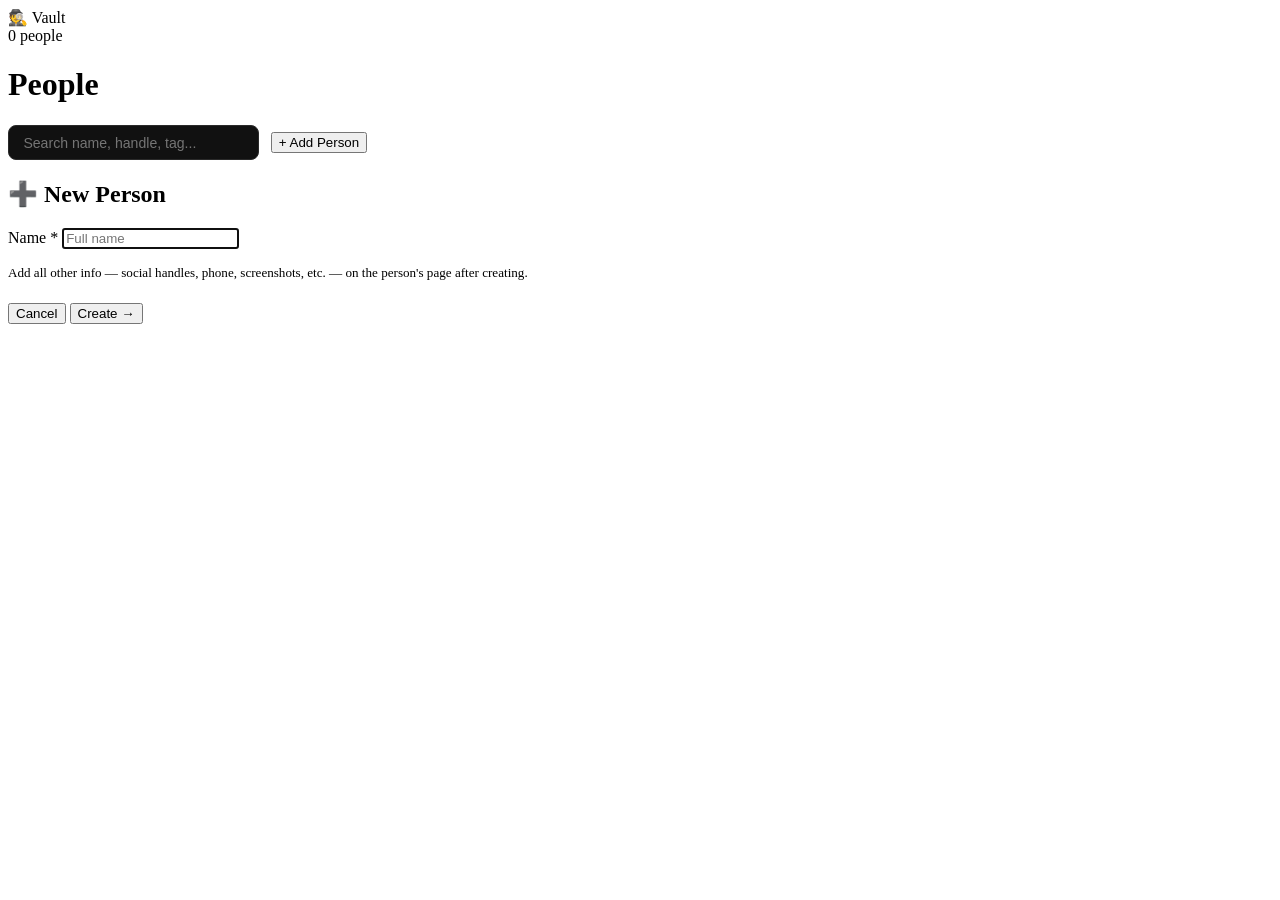
==== frontend/index.html @ 014ef315 "Update index.html" ====
<!DOCTYPE html>
<html lang="en">
<head>
  <meta charset="UTF-8"/>
  <meta name="viewport" content="width=device-width, initial-scale=1.0"/>
  <title>Vault</title>
  <link rel="stylesheet" href="/static/style.css"/>
</head>
<body>

<header>
  <div class="logo">🕵️ <span>Vault</span></div>
  <nav>
    <span id="count-badge" class="count-badge">0 people</span>
  </nav>
</header>

<div class="page">

  <div class="page-header">
    <h1>People</h1>
    <div style="display:flex; gap:0.75rem; align-items:center; flex-wrap:wrap;">
      <input
        id="search-input"
        type="text"
        placeholder="Search name, handle, tag..."
        style="background:#111; border:1px solid #2a2a2a; border-radius:8px;
               color:#e8e8e8; font-size:0.88rem; padding:0.55rem 0.9rem;
               outline:none; width:220px;"
      />
      <button class="btn btn-primary" id="add-btn">+ Add Person</button>
    </div>
  </div>

  <div id="people-grid" class="people-grid"></div>

</div>

<!-- Modal — name only -->
<div class="modal-overlay" id="add-modal">
  <div class="modal">
    <h2>➕ New Person</h2>
    <form id="add-form">
      <div class="form-group">
        <label>Name *</label>
        <input type="text" name="name" placeholder="Full name" required autofocus/>
      </div>
      <p style="color:var(--muted); font-size:0.82rem; margin-bottom:1.2rem; line-height:1.6;">
        Add all other info — social handles, phone, screenshots, etc. — on the person's page after creating.
      </p>
      <div class="form-actions">
        <button type="button" class="btn btn-secondary" id="modal-close">Cancel</button>
        <button type="submit" class="btn btn-primary">Create →</button>
      </div>
    </form>
  </div>
</div>

<div class="toast" id="toast"></div>

<script src="/static/index.js"></script>
</body>
</html>
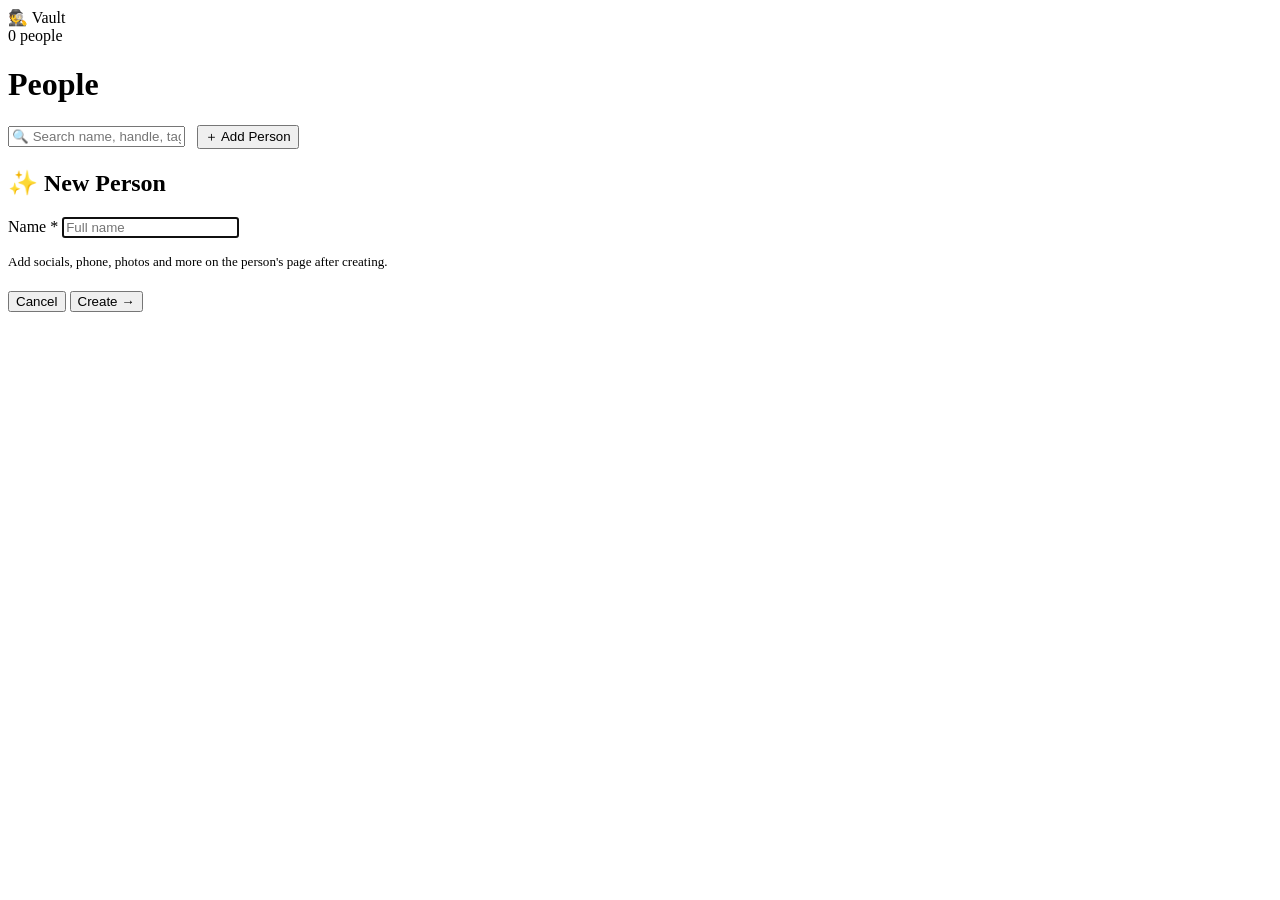
==== commit f726a916: "Update index.html" ====
--- a/frontend/index.html
+++ b/frontend/index.html
@@ -4,49 +4,41 @@
   <meta charset="UTF-8"/>
   <meta name="viewport" content="width=device-width, initial-scale=1.0"/>
   <title>Vault</title>
+  <link rel="preconnect" href="https://fonts.googleapis.com">
+  <link href="https://fonts.googleapis.com/css2?family=Inter:wght@400;500;600;700;800&display=swap" rel="stylesheet">
   <link rel="stylesheet" href="/static/style.css"/>
 </head>
 <body>
 
 <header>
-  <div class="logo">🕵️ <span>Vault</span></div>
+  <div class="logo">🕵️ Vault</div>
   <nav>
     <span id="count-badge" class="count-badge">0 people</span>
   </nav>
 </header>
 
 <div class="page">
-
   <div class="page-header">
     <h1>People</h1>
     <div style="display:flex; gap:0.75rem; align-items:center; flex-wrap:wrap;">
-      <input
-        id="search-input"
-        type="text"
-        placeholder="Search name, handle, tag..."
-        style="background:#111; border:1px solid #2a2a2a; border-radius:8px;
-               color:#e8e8e8; font-size:0.88rem; padding:0.55rem 0.9rem;
-               outline:none; width:220px;"
-      />
-      <button class="btn btn-primary" id="add-btn">+ Add Person</button>
+      <input id="search-input" type="text" class="search-input" placeholder="🔍 Search name, handle, tag..."/>
+      <button class="btn btn-primary" id="add-btn">＋ Add Person</button>
     </div>
   </div>
-
   <div id="people-grid" class="people-grid"></div>
-
 </div>
 
-<!-- Modal — name only -->
+<!-- Modal -->
 <div class="modal-overlay" id="add-modal">
   <div class="modal">
-    <h2>➕ New Person</h2>
+    <h2>✨ New Person</h2>
     <form id="add-form">
       <div class="form-group">
         <label>Name *</label>
         <input type="text" name="name" placeholder="Full name" required autofocus/>
       </div>
       <p style="color:var(--muted); font-size:0.82rem; margin-bottom:1.2rem; line-height:1.6;">
-        Add all other info — social handles, phone, screenshots, etc. — on the person's page after creating.
+        Add socials, phone, photos and more on the person's page after creating.
       </p>
       <div class="form-actions">
         <button type="button" class="btn btn-secondary" id="modal-close">Cancel</button>
@@ -57,7 +49,6 @@
 </div>
 
 <div class="toast" id="toast"></div>
-
 <script src="/static/index.js"></script>
 </body>
 </html>
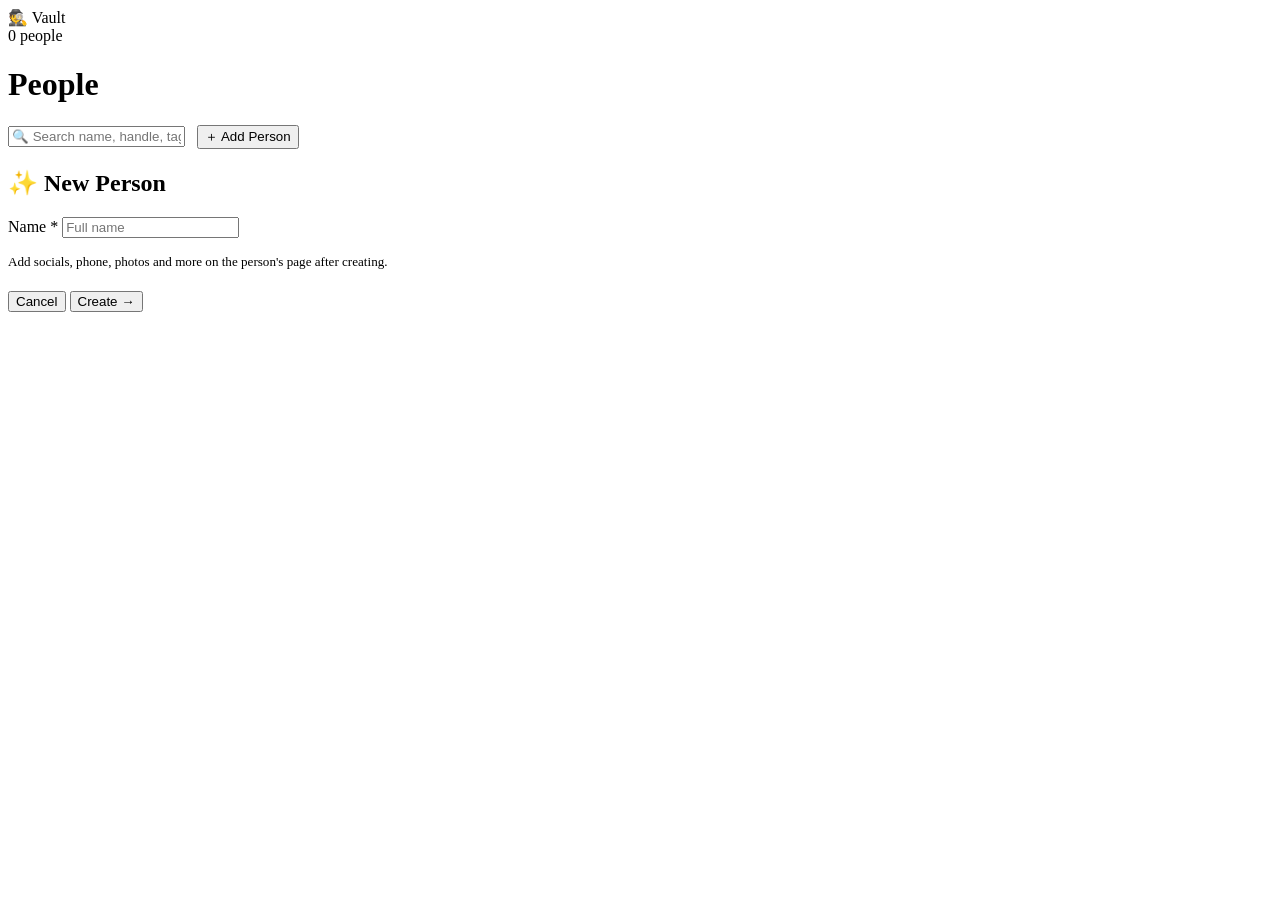
==== commit 863ed2f2: "Update index.html" ====
--- a/frontend/index.html
+++ b/frontend/index.html
@@ -3,10 +3,12 @@
 <head>
   <meta charset="UTF-8"/>
   <meta name="viewport" content="width=device-width, initial-scale=1.0"/>
+  <meta name="description" content="Vault – personal people tracker"/>
   <title>Vault</title>
   <link rel="preconnect" href="https://fonts.googleapis.com">
   <link href="https://fonts.googleapis.com/css2?family=Inter:wght@400;500;600;700;800&display=swap" rel="stylesheet">
   <link rel="stylesheet" href="/static/style.css"/>
+  <link rel="icon" href="data:image/svg+xml,<svg xmlns='http://www.w3.org/2000/svg' viewBox='0 0 100 100'><text y='.9em' font-size='90'>🕵️</text></svg>"/>
 </head>
 <body>
 
@@ -30,12 +32,12 @@
 
 <!-- Modal -->
 <div class="modal-overlay" id="add-modal">
-  <div class="modal">
-    <h2>✨ New Person</h2>
+  <div class="modal" role="dialog" aria-modal="true" aria-labelledby="modal-title">
+    <h2 id="modal-title">✨ New Person</h2>
     <form id="add-form">
       <div class="form-group">
         <label>Name *</label>
-        <input type="text" name="name" placeholder="Full name" required autofocus/>
+        <input type="text" name="name" placeholder="Full name" required/>
       </div>
       <p style="color:var(--muted); font-size:0.82rem; margin-bottom:1.2rem; line-height:1.6;">
         Add socials, phone, photos and more on the person's page after creating.
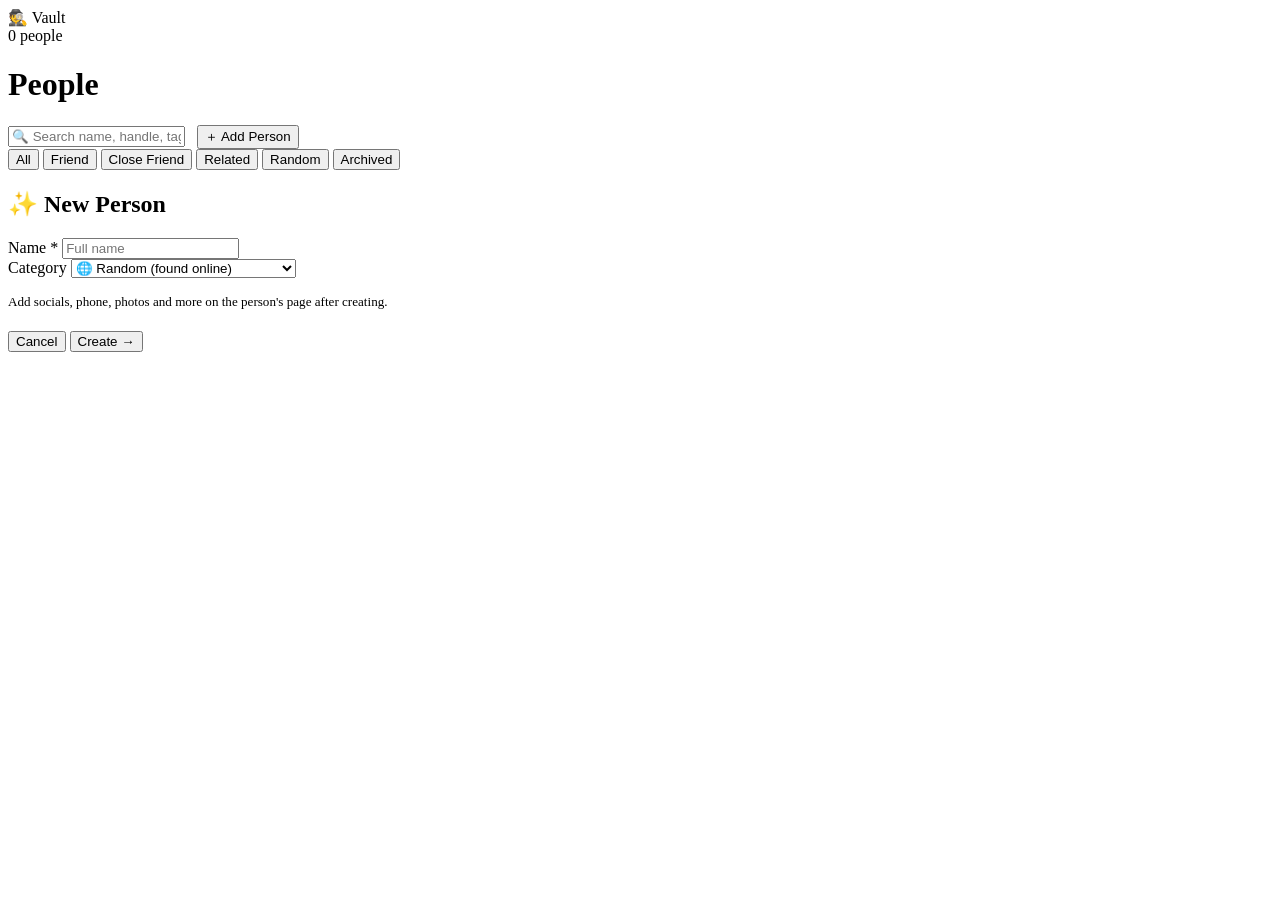
==== commit 8e73a1f0: "Update index.html" ====
--- a/frontend/index.html
+++ b/frontend/index.html
@@ -27,6 +27,17 @@
       <button class="btn btn-primary" id="add-btn">＋ Add Person</button>
     </div>
   </div>
+
+  <!-- Category filter tabs -->
+  <div class="cat-filter-bar" id="cat-filter-bar">
+    <button class="cat-tab active" data-cat="all">All</button>
+    <button class="cat-tab" data-cat="friend">Friend</button>
+    <button class="cat-tab" data-cat="close_friend">Close Friend</button>
+    <button class="cat-tab" data-cat="related">Related</button>
+    <button class="cat-tab" data-cat="random">Random</button>
+    <button class="cat-tab" data-cat="archived">Archived</button>
+  </div>
+
   <div id="people-grid" class="people-grid"></div>
 </div>
 
@@ -38,6 +49,16 @@
       <div class="form-group">
         <label>Name *</label>
         <input type="text" name="name" placeholder="Full name" required/>
+      </div>
+      <div class="form-group">
+        <label>Category</label>
+        <select name="category">
+          <option value="random">🌐 Random (found online)</option>
+          <option value="friend">👋 Friend</option>
+          <option value="close_friend">💛 Close Friend</option>
+          <option value="related">🔗 Related to Friend/Close Friend</option>
+          <option value="archived">📦 Archived (hidden, still tracked)</option>
+        </select>
       </div>
       <p style="color:var(--muted); font-size:0.82rem; margin-bottom:1.2rem; line-height:1.6;">
         Add socials, phone, photos and more on the person's page after creating.
@@ -53,4 +74,4 @@
 <div class="toast" id="toast"></div>
 <script src="/static/index.js"></script>
 </body>
-</html>+</html>
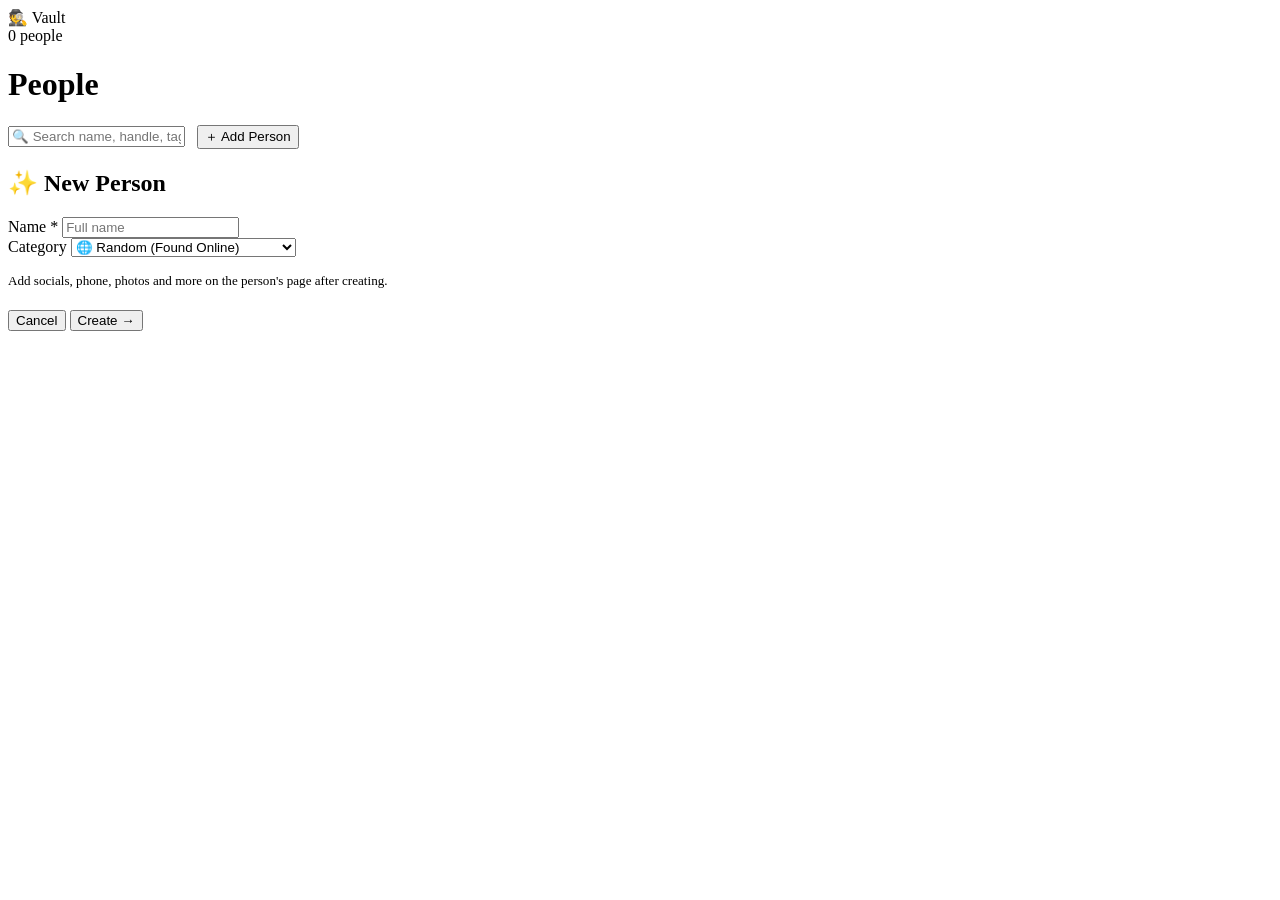
==== commit 79ec8d22: "Update index.html" ====
--- a/frontend/index.html
+++ b/frontend/index.html
@@ -3,7 +3,6 @@
 <head>
   <meta charset="UTF-8"/>
   <meta name="viewport" content="width=device-width, initial-scale=1.0"/>
-  <meta name="description" content="Vault – personal people tracker"/>
   <title>Vault</title>
   <link rel="preconnect" href="https://fonts.googleapis.com">
   <link href="https://fonts.googleapis.com/css2?family=Inter:wght@400;500;600;700;800&display=swap" rel="stylesheet">
@@ -20,28 +19,35 @@
 </header>
 
 <div class="page">
-  <div class="page-header">
-    <h1>People</h1>
-    <div style="display:flex; gap:0.75rem; align-items:center; flex-wrap:wrap;">
-      <input id="search-input" type="text" class="search-input" placeholder="🔍 Search name, handle, tag..."/>
-      <button class="btn btn-primary" id="add-btn">＋ Add Person</button>
+  <!-- HOME VIEW: 6 category cards -->
+  <div id="home-view">
+    <div class="page-header">
+      <h1>People</h1>
+      <div style="display:flex; gap:0.75rem; align-items:center; flex-wrap:wrap;">
+        <input id="search-input" type="text" class="search-input" placeholder="🔍 Search name, handle, tag..."/>
+        <button class="btn btn-primary" id="add-btn">＋ Add Person</button>
+      </div>
     </div>
+    <div id="category-grid" class="category-grid"></div>
   </div>
 
-  <!-- Category filter tabs -->
-  <div class="cat-filter-bar" id="cat-filter-bar">
-    <button class="cat-tab active" data-cat="all">All</button>
-    <button class="cat-tab" data-cat="friend">Friend</button>
-    <button class="cat-tab" data-cat="close_friend">Close Friend</button>
-    <button class="cat-tab" data-cat="related">Related</button>
-    <button class="cat-tab" data-cat="random">Random</button>
-    <button class="cat-tab" data-cat="archived">Archived</button>
+  <!-- CATEGORY VIEW: list of people in a category -->
+  <div id="category-view" style="display:none;">
+    <div class="page-header">
+      <div style="display:flex;align-items:center;gap:1rem;">
+        <button class="btn btn-secondary btn-sm" id="back-btn">← Back</button>
+        <h1 id="cat-view-title"></h1>
+      </div>
+      <div style="display:flex; gap:0.75rem; align-items:center;">
+        <input id="cat-search-input" type="text" class="search-input" placeholder="🔍 Search..."/>
+        <button class="btn btn-primary" id="add-btn-2">＋ Add Person</button>
+      </div>
+    </div>
+    <div id="people-grid" class="people-grid"></div>
   </div>
-
-  <div id="people-grid" class="people-grid"></div>
 </div>
 
-<!-- Modal -->
+<!-- Add Person Modal -->
 <div class="modal-overlay" id="add-modal">
   <div class="modal" role="dialog" aria-modal="true" aria-labelledby="modal-title">
     <h2 id="modal-title">✨ New Person</h2>
@@ -52,12 +58,13 @@
       </div>
       <div class="form-group">
         <label>Category</label>
-        <select name="category">
-          <option value="random">🌐 Random (found online)</option>
-          <option value="friend">👋 Friend</option>
-          <option value="close_friend">💛 Close Friend</option>
+        <select name="category" id="add-category-select">
+          <option value="friend">👋 Friends</option>
+          <option value="close_friend">💛 Close Friends</option>
           <option value="related">🔗 Related to Friend/Close Friend</option>
-          <option value="archived">📦 Archived (hidden, still tracked)</option>
+          <option value="random" selected>🌐 Random (Found Online)</option>
+          <option value="misc">🗂️ Misc.</option>
+          <option value="archived">📦 Archived</option>
         </select>
       </div>
       <p style="color:var(--muted); font-size:0.82rem; margin-bottom:1.2rem; line-height:1.6;">
@@ -74,4 +81,4 @@
 <div class="toast" id="toast"></div>
 <script src="/static/index.js"></script>
 </body>
-</html>
+</html>
